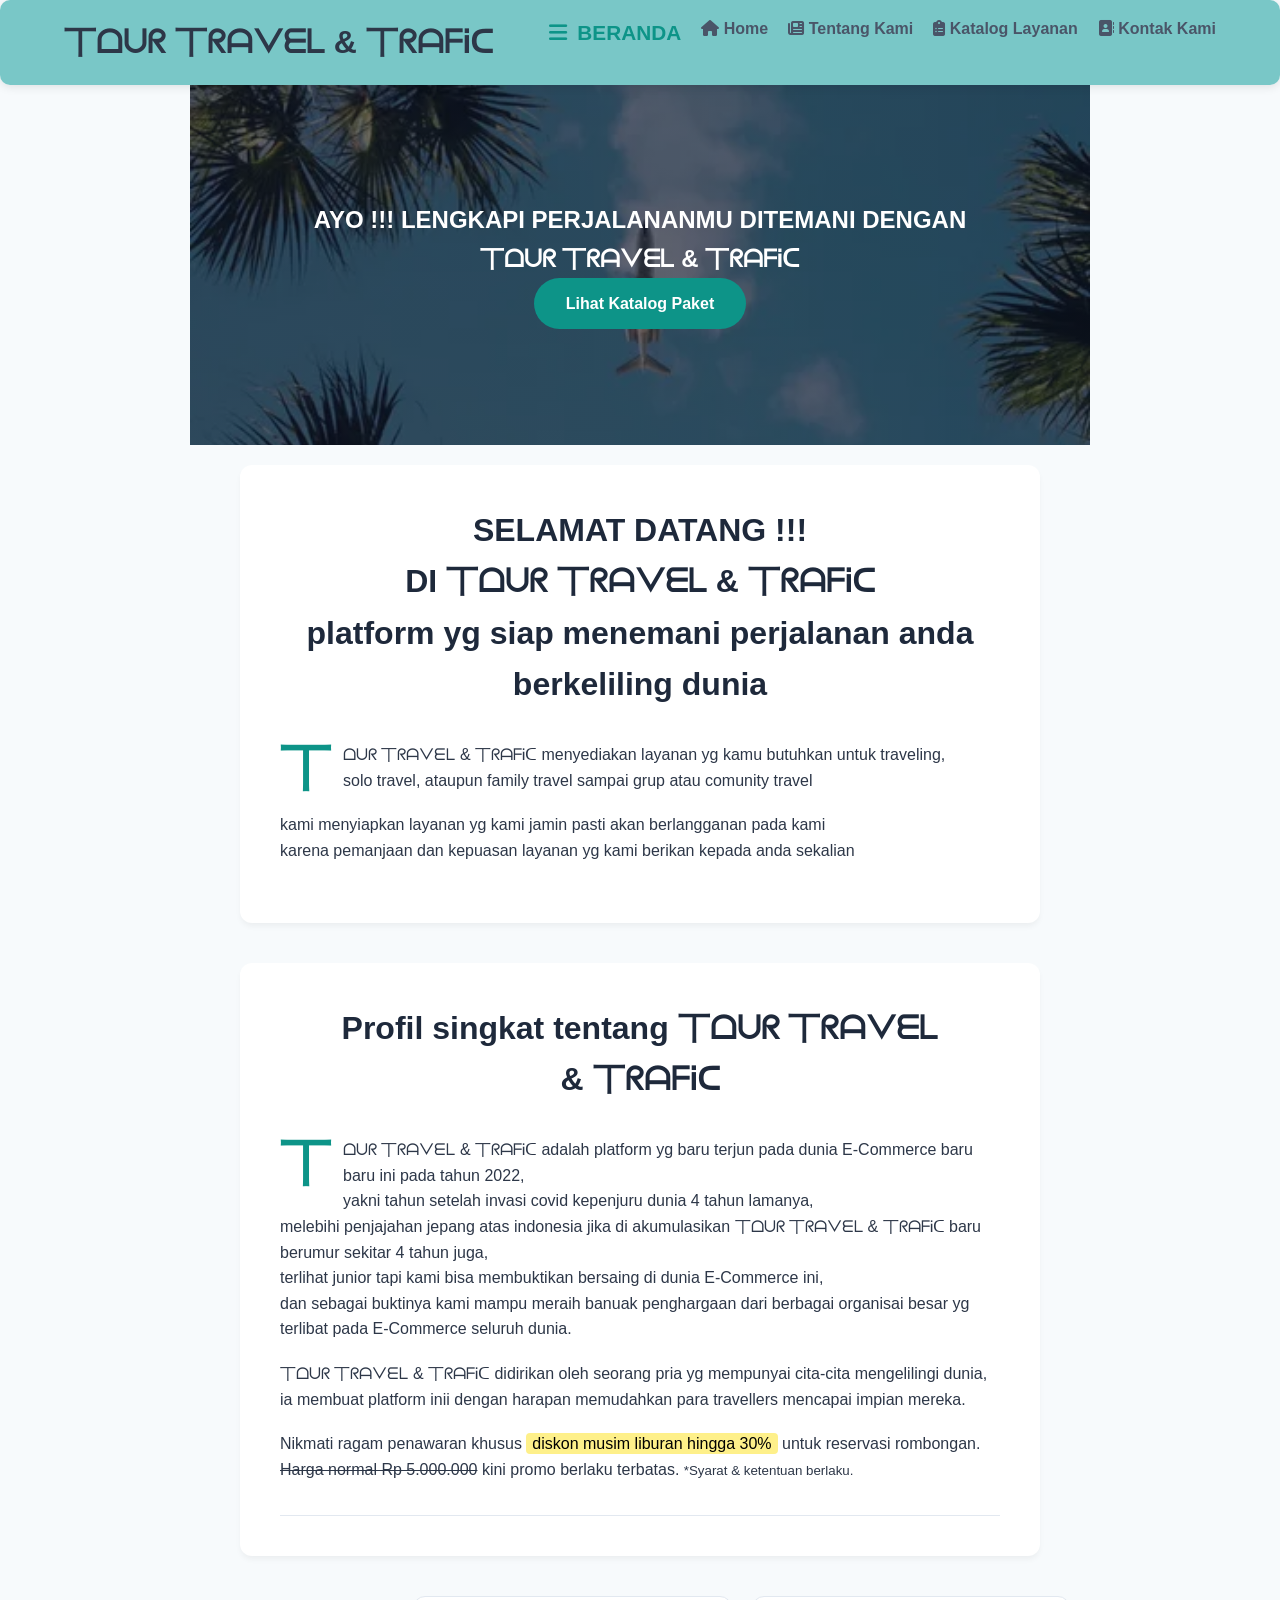
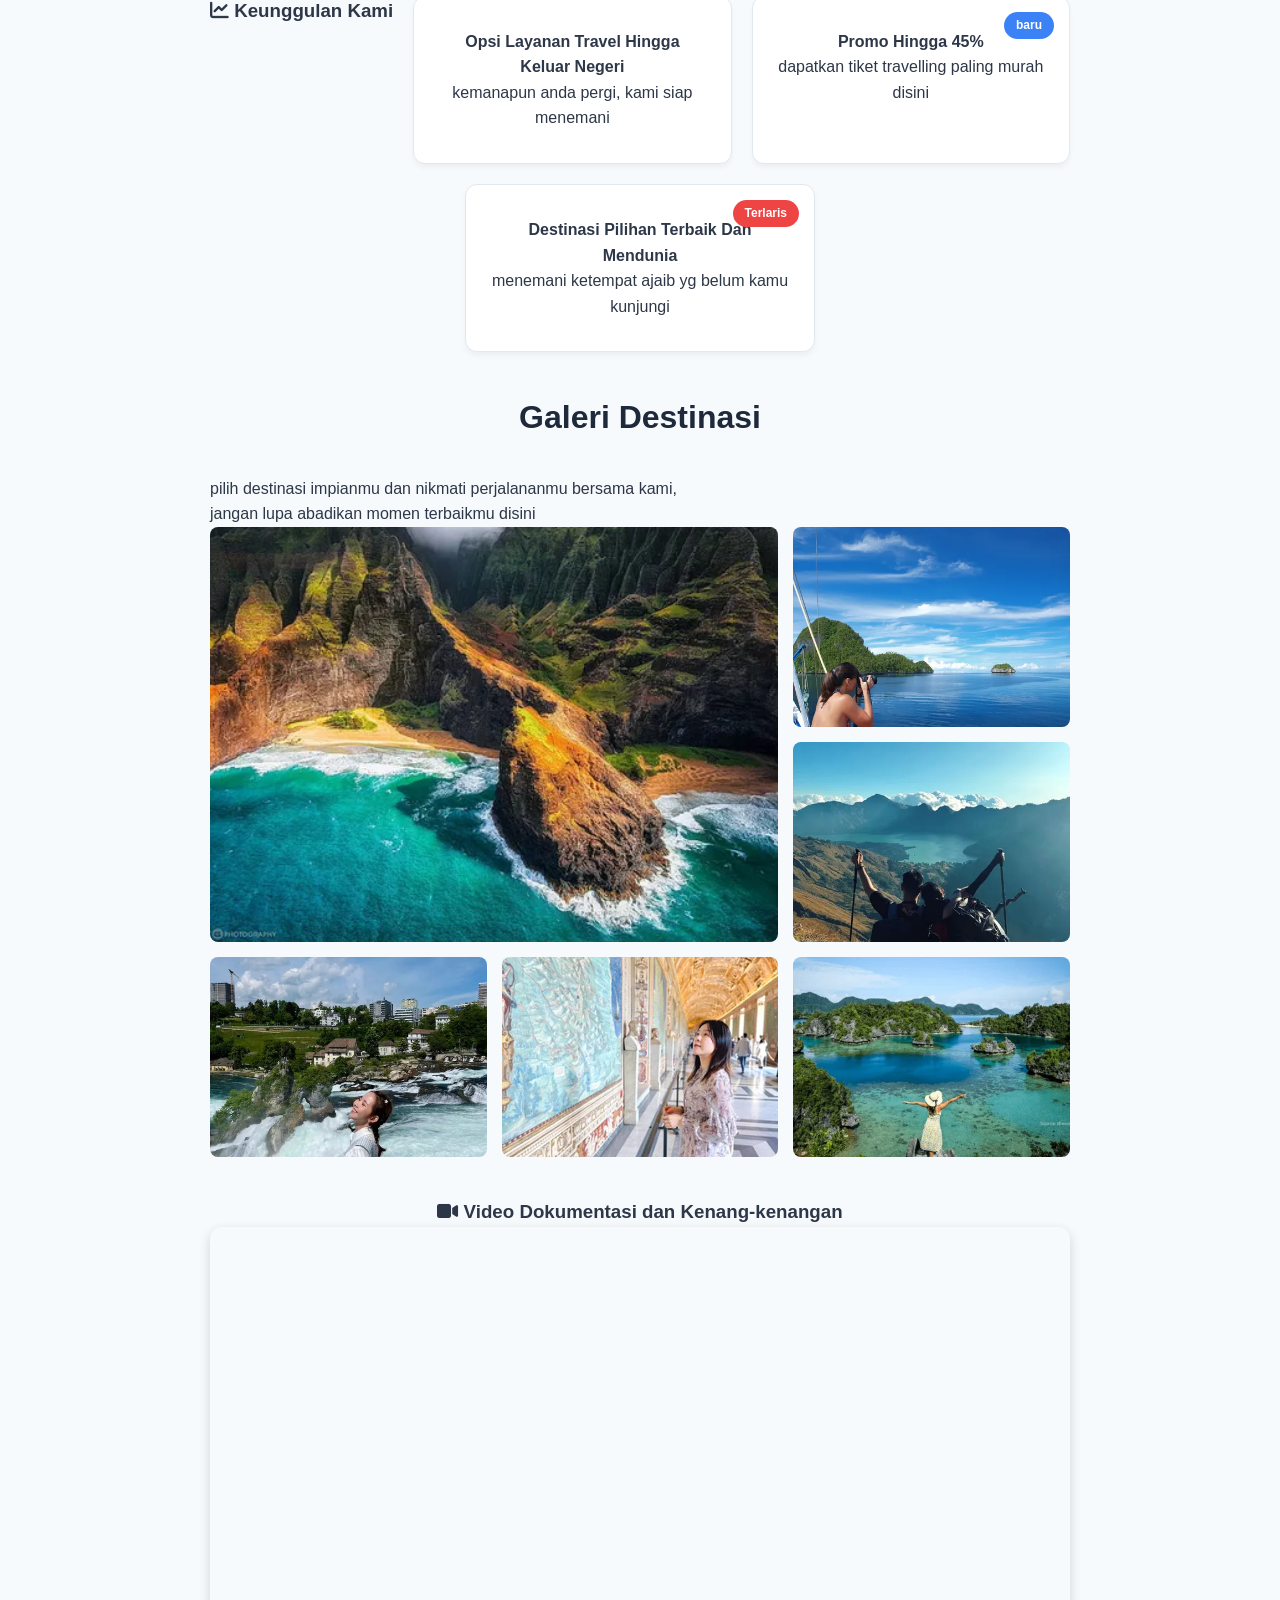
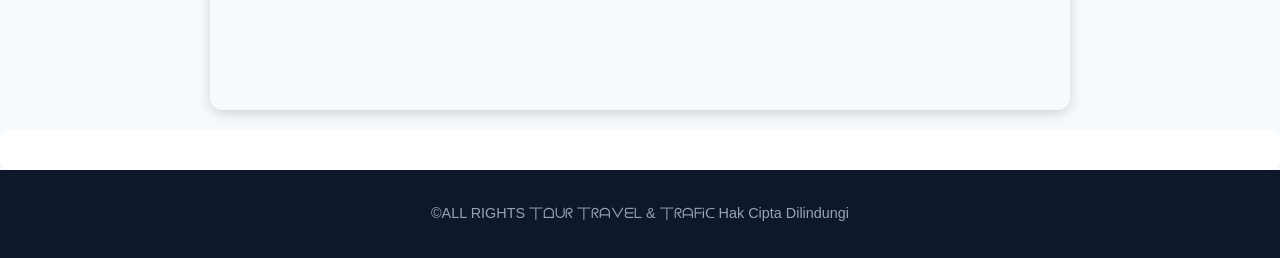
==== bulanan1.html @ ce0ed02d "nambah element p pada section" ====
<!DOCTYPE html>
<html lang="id">
  <head>
    <meta charset="UTF-8" />
    <meta name="description" content="ini adalah ujian bulanan pertama " />
    <meta name="viewport" content="width=device-width, initial-scale=1.0" />
    <link rel="stylesheet" href="bulanan1.css">
    <link rel="stylesheet" href="https://cdnjs.cloudflare.com/ajax/libs/font-awesome/6.4.0/css/all.min.css">
    <link rel="icon" href="https://imgs.search.brave.com/JPIYiOakQXA_1iFkBT6kXhGZrVsSIABAMrxZEh_G0jc/rs:fit:500:0:1:0/g:ce/aHR0cHM6Ly9tZWRp/YS5pc3RvY2twaG90/by5jb20vaWQvMTE3/OTY2MzYxOC9pZC92/ZWt0b3IvbGFsdS1s/aW50YXMuanBnP3M9/NjEyeDYxMiZ3PTAm/az0yMCZjPVZsU3Vi/dHQ2LWo4YVNkUFFu/Z1ZhZlNFNXROdURE/UnlvR29yZEtoUFJq/MUk9" />
    <title>丅ᗝᑌᖇ 丅ᖇᗩᐯᗴᒪ & 丅ᖇᗩᖴᎥᑕ</title>
  </head>
  <body>
    <header>
        <h1>丅ᗝᑌᖇ 丅ᖇᗩᐯᗴᒪ & 丅ᖇᗩᖴᎥᑕ</h1>
        <nav class="navbar">
            <ul>
                <h2 class="logo"><i class="fa-solid fa-bars"></i>  BERANDA</h2>
             <a class="nav-btn" href="bulanan1.html"> <i class="fa-solid fa-house"></i> Home </a> 
             <a class="nav-btn" href="tentang.html"><i class="fa-solid fa-newspaper"></i> Tentang Kami</a> 
             <a class="nav-btn" href="katalog.html"><i class="fas fa-clipboard-list"></i> Katalog Layanan</a> 
             <a class="nav-btn" href="kontakB1.html"><i class="fas fa-address-book"></i> Kontak Kami</a> 
        </nav>
    </header>

    <main>
        <article>

            <section class="hero">
                <h2>AYO !!! LENGKAPI PERJALANANMU DITEMANI DENGAN <br> 丅ᗝᑌᖇ 丅ᖇᗩᐯᗴᒪ & 丅ᖇᗩᖴᎥᑕ</h2>
                <a href="#katalog" class="btn-cta">Lihat Katalog Paket</a>
            </section>

            <section>
                <div class="about-content">
                <h3 class="section-title"> SELAMAT DATANG !!! <br> DI 丅ᗝᑌᖇ 丅ᖇᗩᐯᗴᒪ & 丅ᖇᗩᖴᎥᑕ <br> platform yg siap menemani perjalanan anda berkeliling dunia </h3>
                <p class="drop-cap">丅ᗝᑌᖇ 丅ᖇᗩᐯᗴᒪ & 丅ᖇᗩᖴᎥᑕ menyediakan layanan yg kamu butuhkan untuk traveling, <br>
                     solo travel, ataupun family travel sampai grup atau comunity travel</p>
                <p>kami menyiapkan layanan yg kami jamin pasti akan berlangganan pada kami <br>karena pemanjaan dan kepuasan layanan yg kami berikan kepada anda sekalian </p>
                </div>
            </section>
               
            <section>
                <div class="about-content">
                 <h3 class="section-title">Profil singkat tentang 丅ᗝᑌᖇ 丅ᖇᗩᐯᗴᒪ <br>& 丅ᖇᗩᖴᎥᑕ</h3>
                 <p class="drop-cap">丅ᗝᑌᖇ 丅ᖇᗩᐯᗴᒪ & 丅ᖇᗩᖴᎥᑕ adalah platform yg baru terjun pada dunia E-Commerce baru baru ini pada tahun 2022, <br>
                     yakni tahun setelah invasi covid kepenjuru dunia 4 tahun lamanya, <br> melebihi penjajahan jepang atas indonesia
                    jika di akumulasikan 丅ᗝᑌᖇ 丅ᖇᗩᐯᗴᒪ & 丅ᖇᗩᖴᎥᑕ baru berumur sekitar 4 tahun juga,
                     <br> terlihat junior tapi kami bisa membuktikan bersaing di dunia E-Commerce ini, <br>
                     dan sebagai buktinya kami mampu meraih banuak penghargaan dari berbagai organisai besar yg terlibat pada E-Commerce seluruh dunia.
                 </p>
                 <p>丅ᗝᑌᖇ 丅ᖇᗩᐯᗴᒪ & 丅ᖇᗩᖴᎥᑕ didirikan oleh seorang pria yg mempunyai cita-cita mengelilingi dunia,
                     <br> ia membuat platform inii dengan harapan memudahkan para travellers mencapai impian mereka.</p>
                 <p>
                     Nikmati ragam penawaran khusus <mark>diskon musim liburan hingga 30%</mark> untuk reservasi rombongan. <del>Harga normal Rp 5.000.000</del> kini promo berlaku terbatas. <small>*Syarat & ketentuan berlaku.</small>
                </p>
                <hr>
                </div>
            </section>

            <section class="container-layanan">
                <h3><i class="fas fa-chart-line"></i> Keunggulan Kami</h3>
                <div class="card-keunggulan">
                    <h4> Opsi Layanan Travel Hingga Keluar Negeri</h4>
                    <p> kemanapun anda pergi, kami siap menemani</p>
                </div>

                <div class="card-keunggulan">
                    <span class="langganan baru">baru</span>
                    <h4>Promo Hingga 45% </h4>
                    <p>dapatkan tiket travelling paling murah disini</p>
                </div>

                <div class="card-keunggulan">
                    <span class="langganan terlaris">Terlaris</span>
                    <h4>Destinasi Pilihan Terbaik Dan Mendunia</h4>
                    <p>menemani ketempat ajaib yg belum kamu kunjungi  </p>
                </div>
            </section>

                <section>
                    <h2 class="section-title">Galeri Destinasi</h2>
                    <p>pilih destinasi impianmu dan nikmati perjalananmu bersama kami, <br> jangan lupa abadikan momen terbaikmu disini</p> 
                    <div class="gallery-grid">
                    <div class="gallery-item  large-span">
                        <img src="hawai.png" alt="Tropical Island" height="390">
                    </div>
                    <div class="gallery-item">
                        <img src="raja-ampat.png" alt="raja ampat papua">
                    </div>
                    <div class="gallery-item">
                        <img src="rinjani.png" alt="Mountain rinjani">
                    </div>
                    <div class="gallery-item">
                        <img src="swiss.png" alt="swiss waterfall">
                    </div>
                    <div class="gallery-item">
                        <img src="vatikan.png" alt="vatikan yunani">
                    </div>
                    <div class="gallery-item">
                        <img src="sombori.png" alt="sombori morowali">
                    </div>
                    </div>
                </section>

                <section class="teks-iframe">
                    <h3><i class="fas fa-video"></i> Video Dokumentasi dan Kenang-kenangan</h3>
                    <div class="video-container">
                    <iframe width="560" height="315" src="https://www.youtube.com/embed/F02_MVdAqCk?si=f2OR7N6T00OSTcpi" title="YouTube video player" frameborder="0" allow="accelerometer; autoplay; clipboard-write; encrypted-media; gyroscope; picture-in-picture; web-share" referrerpolicy="strict-origin-when-cross-origin" allowfullscreen> Tour white 丅ᗝᑌᖇ 丅ᖇᗩᐯᗴᒪ & 丅ᖇᗩᖴᎥᑕ</iframe>
                    </div>
                </section>

            <aside>

            </aside>

        </article>

        <footer>
            <p>&copy;ALL RIGHTS 丅ᗝᑌᖇ 丅ᖇᗩᐯᗴᒪ & 丅ᖇᗩᖴᎥᑕ Hak Cipta Dilindungi </p>
        </footer>

    </main>
  </body>
</html>
---- bulanan1.css ----
* {
  box-sizing: border-box;
  margin: 0;
  padding: 0;
}
body {
  font-family: "Segoe UI", Tahoma, Geneva, Verdana, sans-serif;
  color: #2d3748;
  background-color: #f7fafc;
  line-height: 1.6;
}
a {
  text-decoration: none;
  color: inherit;
}

/* ============bagian header============ */

header {
  position: sticky;
  top: 0;
  z-index: 1000;
  background-color: rgba(38, 165, 163, 0.6);
  box-shadow: 0 2px 10px rgba(0, 0, 0, 0.1);
  display: flex;
  justify-content: space-between;
  align-items: center;
  padding: 1rem 5%;
  border-radius:10px;
}
.logo {
  display: flex;
  align-items: center;
  gap: 10px;
  font-size: 1.3rem;
  font-weight: 700;
  color: #0d9488;
}
nav ul {
  display: flex;
  list-style: none;
  gap: 20px;
}
nav a {
  font-weight: 600;
  color: #4a5568;
  transition: color 0.3s;
}
nav a.active,
nav a:hover {
  color: #0d9488;
}


.hero {
  min-height: 40vh;
  background:
    linear-gradient(rgba(15, 23, 42, 0.6), rgba(15, 23, 42, 0.6)),
    url("header.png")
      center/cover no-repeat;
  display: flex;
  flex-direction: column;
  justify-content: center;
  align-items: center;
  text-align: center;
  color: #ffffff;
  padding: 2rem;
}
.hero h1 {
  font-size: 2.8rem;
  margin-bottom: 1rem;
  text-shadow: 0 2px 4px rgba(0, 0, 0, 0.3);
}
.hero p {
  font-size: 1.2rem;
  max-width: 600px;
  margin-bottom: 2rem;
}
.btn-cta {
  background-color: #0d9488;
  color: #ffffff;
  padding: 0.8rem 2rem;
  border-radius: 30px;
  font-weight: 600;
  transition:
    background 0.3s,
    transform 0.2s;
}
.btn-cta:hover {
  background-color: #097066;
  transform: translateY(-2px);
}


section {
  padding: 4rem 5%;
}
.section-title {
  text-align: center;
  font-size: 2rem;
  margin-bottom: 2rem;
  color: #1e293b;
}

.about-content {
  max-width: 800px;
  margin: 0 auto;
  background: #ffffff;
  padding: 2.5rem;
  border-radius: 12px;
  box-shadow: 0 4px 6px -1px rgba(0, 0, 0, 0.05);
}
.drop-cap::first-letter {
  font-size: 3.2rem;
  float: left;
  line-height: 1;
  margin-right: 12px;
  font-weight: bold;
  color: #0d9488;
}
.about-content p {
  margin-bottom: 1.2rem;
}
mark {
  background-color: #fef08a;
  padding: 2px 6px;
  border-radius: 4px;
}
hr {
  border: 0;
  height: 1px;
  background: #e2e8f0;
  margin-top: 2rem;
}


.container-layanan {
  display: flex;
  gap: 20px;
  flex-wrap: wrap;
  justify-content: center;
}

.card-keunggulan {
  background: #ffffff;
  border-radius: 12px;
  padding: 2rem 1.5rem;
  flex: 1 1 280px;
  max-width: 350px;
  position: relative;
  box-shadow: 0 4px 6px -1px rgba(0, 0, 0, 0.05);
  border: 1px solid #e2e8f0;
  text-align: center;
}
.langganan {
  position: absolute;
  top: 15px;
  right: 15px;
  padding: 4px 12px;
  font-size: 0.75rem;
  font-weight: 700;
  border-radius: 20px;
  color: #ffffff;
}
.langganan.terlaris {
  background-color: #ef4444;
}
.langganan.baru {
  background-color: #3b82f6;
}

/* ===========grid============ */

.gallery-grid {
  display: grid;
  grid-template-columns: repeat(3, 1fr);
  grid-gap: 15px;
}
.gallery-item {
  position: relative;
  overflow: hidden;
  border-radius: 8px;
  height: 200px;
}
.gallery-item img {
  width: 100%;
  height: 100%;
  object-fit: cover;
  transition: transform 0.3s ease;
}
.gallery-item:hover img {
  transform: scale(1.05);
}
.gallery-item.large-span {
  grid-column: span 2;
  grid-row: span 2;
  height: 415px;
}

/* ========iframe========= */

.video-container {
  max-width: 900px;
  margin: 0 auto;
  position: relative;
  padding-bottom: 56.25%; 
  height: 0;
  overflow: hidden;
  border-radius: 12px;
  box-shadow: 0 4px 12px rgba(0, 0, 0, 0.15);
}
.video-container iframe {
  position: absolute;
  top: 0;
  left: 0;
  width: 100%;
  height: 100%;
  border: 0;
}

.teks-iframe {
  text-align: center;
}

/* ==========bagian footer========== */

footer {
  background-color: #0f172a;
  color: #94a3b8;
  text-align: center;
  padding: 2rem;
  font-size: 0.9rem;
}

@media (max-width: 768px) {
  .gallery-grid {
    grid-template-columns: 1fr;
  }
  .gallery-item.large-span {
    grid-column: span 1;
    grid-row: span 1;
    height: 200px;
  }
  header {
    flex-direction: column;
    gap: 10px;
  }
}

/* ==============katalog============= */

.katalog body{
    font-family:Arial, sans-serif;
    background:#f4f4f4;
}

.katalog main{
    grid-area:konten;
    background:white;
    padding:20px;
    border-radius:10px;
}

aside{
    grid-area:sidebar;
    background:white;
    padding:20px;
    border-radius:10px;
}

.galeri{
    display:flex;
    gap:10px;
    flex-wrap:wrap;
    margin:20px 0;
}

.galeri img{
    width:250px;
    height:160px;
    object-fit:cover;
    border-radius:8px;
}

.table-container{
    overflow-x:auto;
    margin-top:20px;
}

table{
    width:100%;
    border-collapse:collapse;
    min-width:700px;
}

table, th, td{
    border:1px solid #333;
}

th, td{
    padding:10px;
    text-align:center;
}

thead{
    background:#009688;
    color:white;
}

tbody tr:nth-child(odd){
    background:#e8f5e9;
}

tbody tr:nth-child(even){
    background:#ffffff;
}

.media{
    margin-top:10px;
}

audio, video{
    width:50%;
    margin-top:10px;
}

ul, ol{
    margin-left:20px;
    margin-bottom:20px;
}

@media(max-width:768px){
    .container{
        grid-template-areas:
        "intro"
        "konten"
        "sidebar";
        grid-template-columns:1fr;
    }
}

/* ==============kontak.html=============== */

section{
max-width:900px;
margin:auto;
padding:20px;
}

.contact-info, form, .map{
background:white;
padding:20px;
border-radius:10px;
margin-bottom:20px;
box-shadow:0 2px 8px rgba(0,0,0,0.1);
}

label{
display:block;
margin-top:10px;
font-weight:bold;
}

input,
select,
textarea{
width:100%;
padding:10px;
margin-top:5px;
border:1px solid #ccc;
border-radius:5px;
}

.radio-group,
.checkbox-group{
margin-top:10px;
}

.radio-group input,
.checkbox-group input{
width:auto;
margin-right:5px;
}

button{
padding:10px 20px;
margin-top:15px;
border:none;
border-radius:5px;
cursor:pointer;
}

.submit-btn{
background:#0077b6;
color:white;
}

.reset-btn{
background:#888;
color:white;
}

a{
color:#0077b6;
text-decoration:none;
}

a:hover{
text-decoration:underline;
}
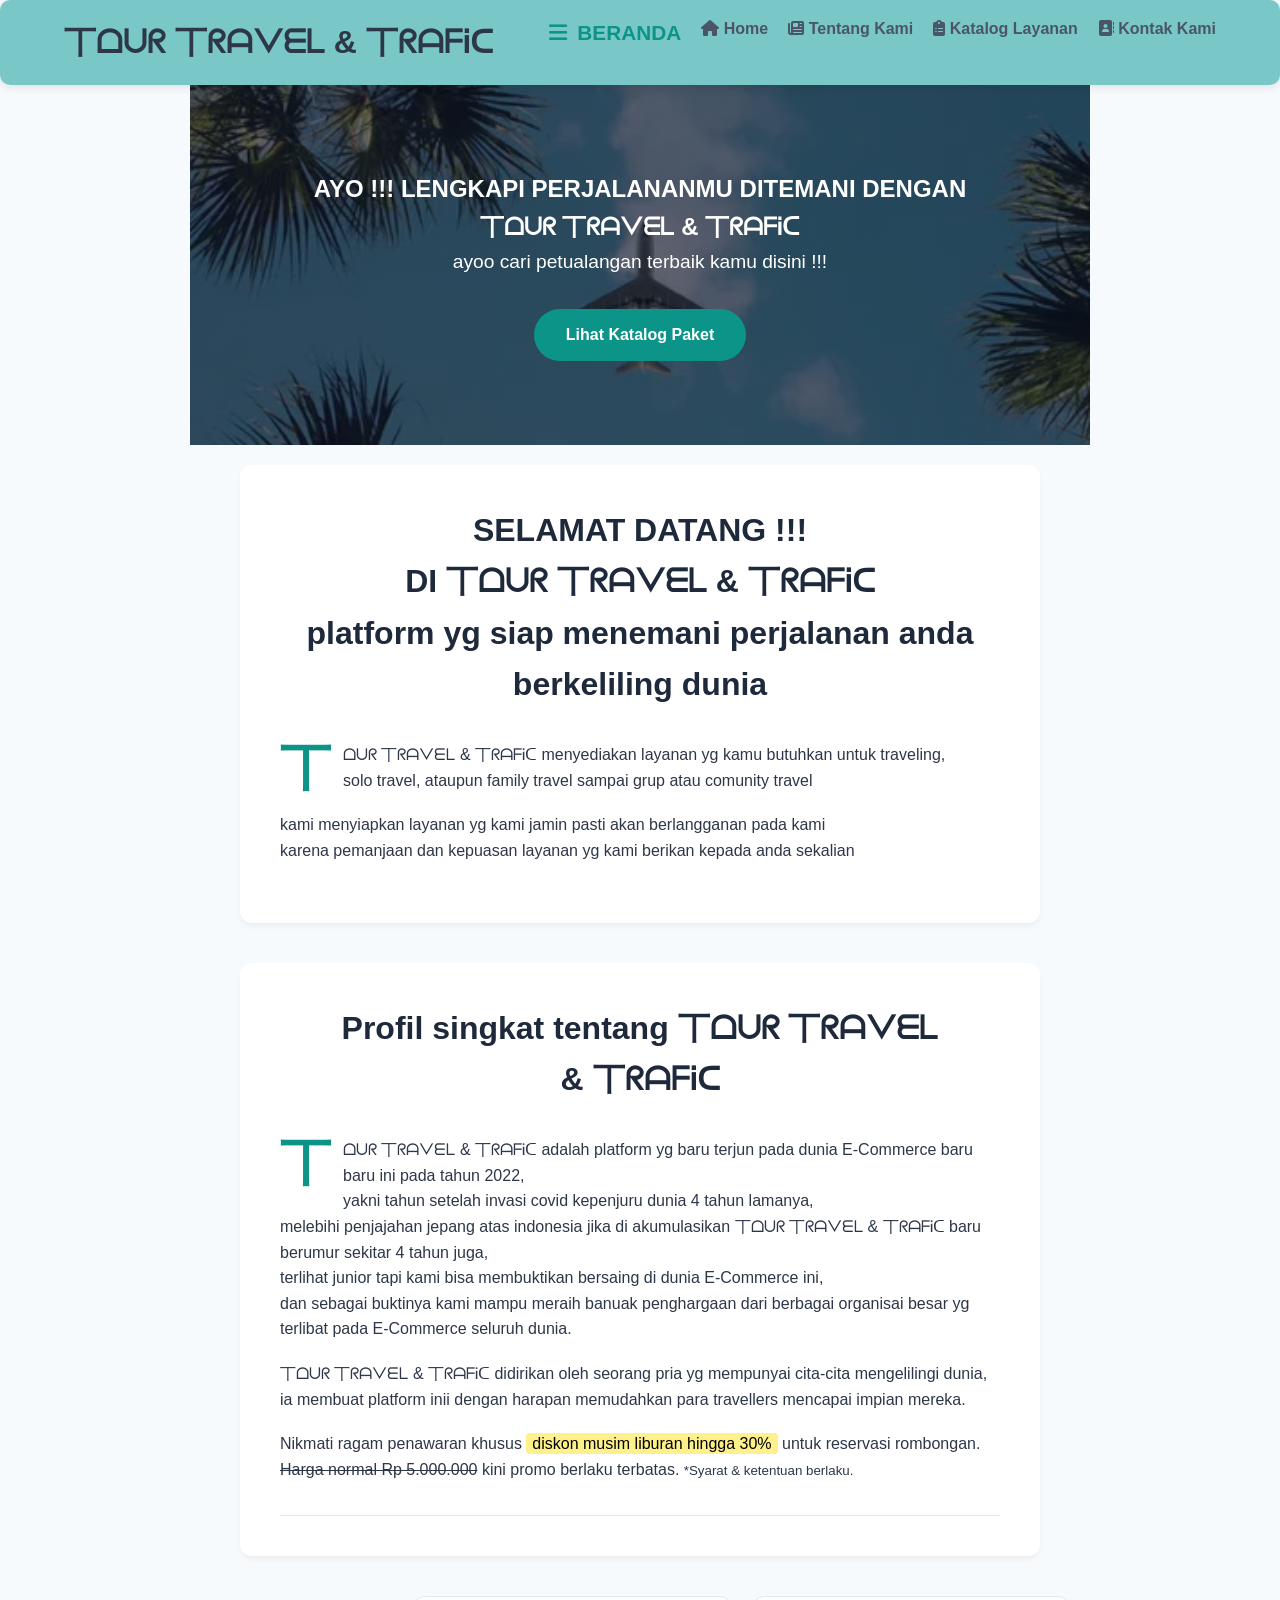
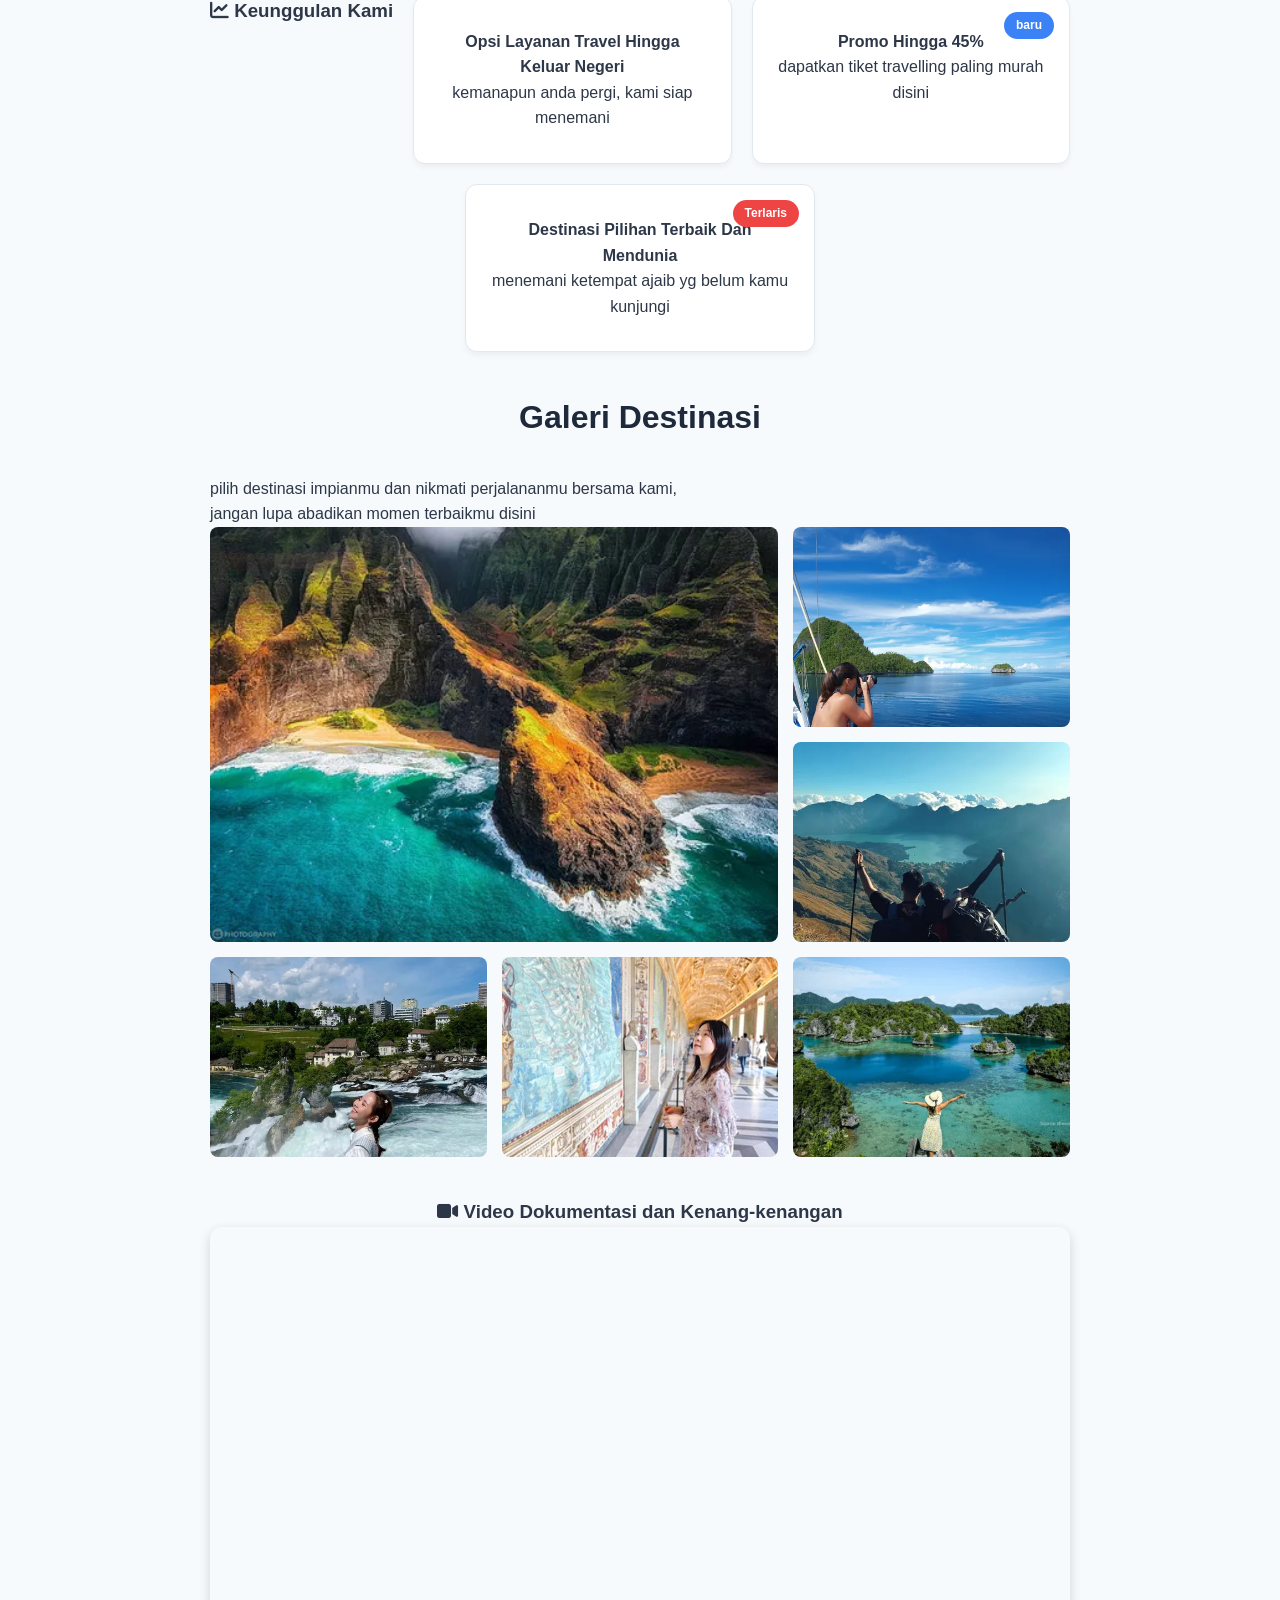
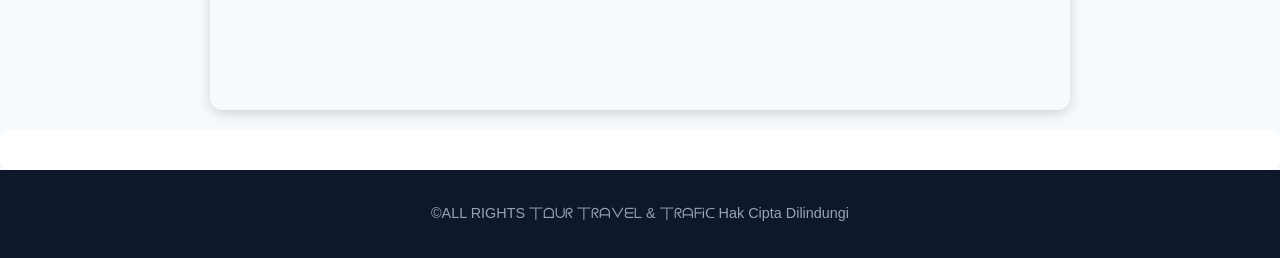
==== commit d1e4e8e5: "nambah keterangan pada sebelum kata katalog search your adventure here" ====
--- a/bulanan1.html
+++ b/bulanan1.html
@@ -27,6 +27,7 @@
 
             <section class="hero">
                 <h2>AYO !!! LENGKAPI PERJALANANMU DITEMANI DENGAN <br> 丅ᗝᑌᖇ 丅ᖇᗩᐯᗴᒪ & 丅ᖇᗩᖴᎥᑕ</h2>
+                <p>ayoo cari petualangan terbaik kamu disini !!!</p>
                 <a href="#katalog" class="btn-cta">Lihat Katalog Paket</a>
             </section>
 
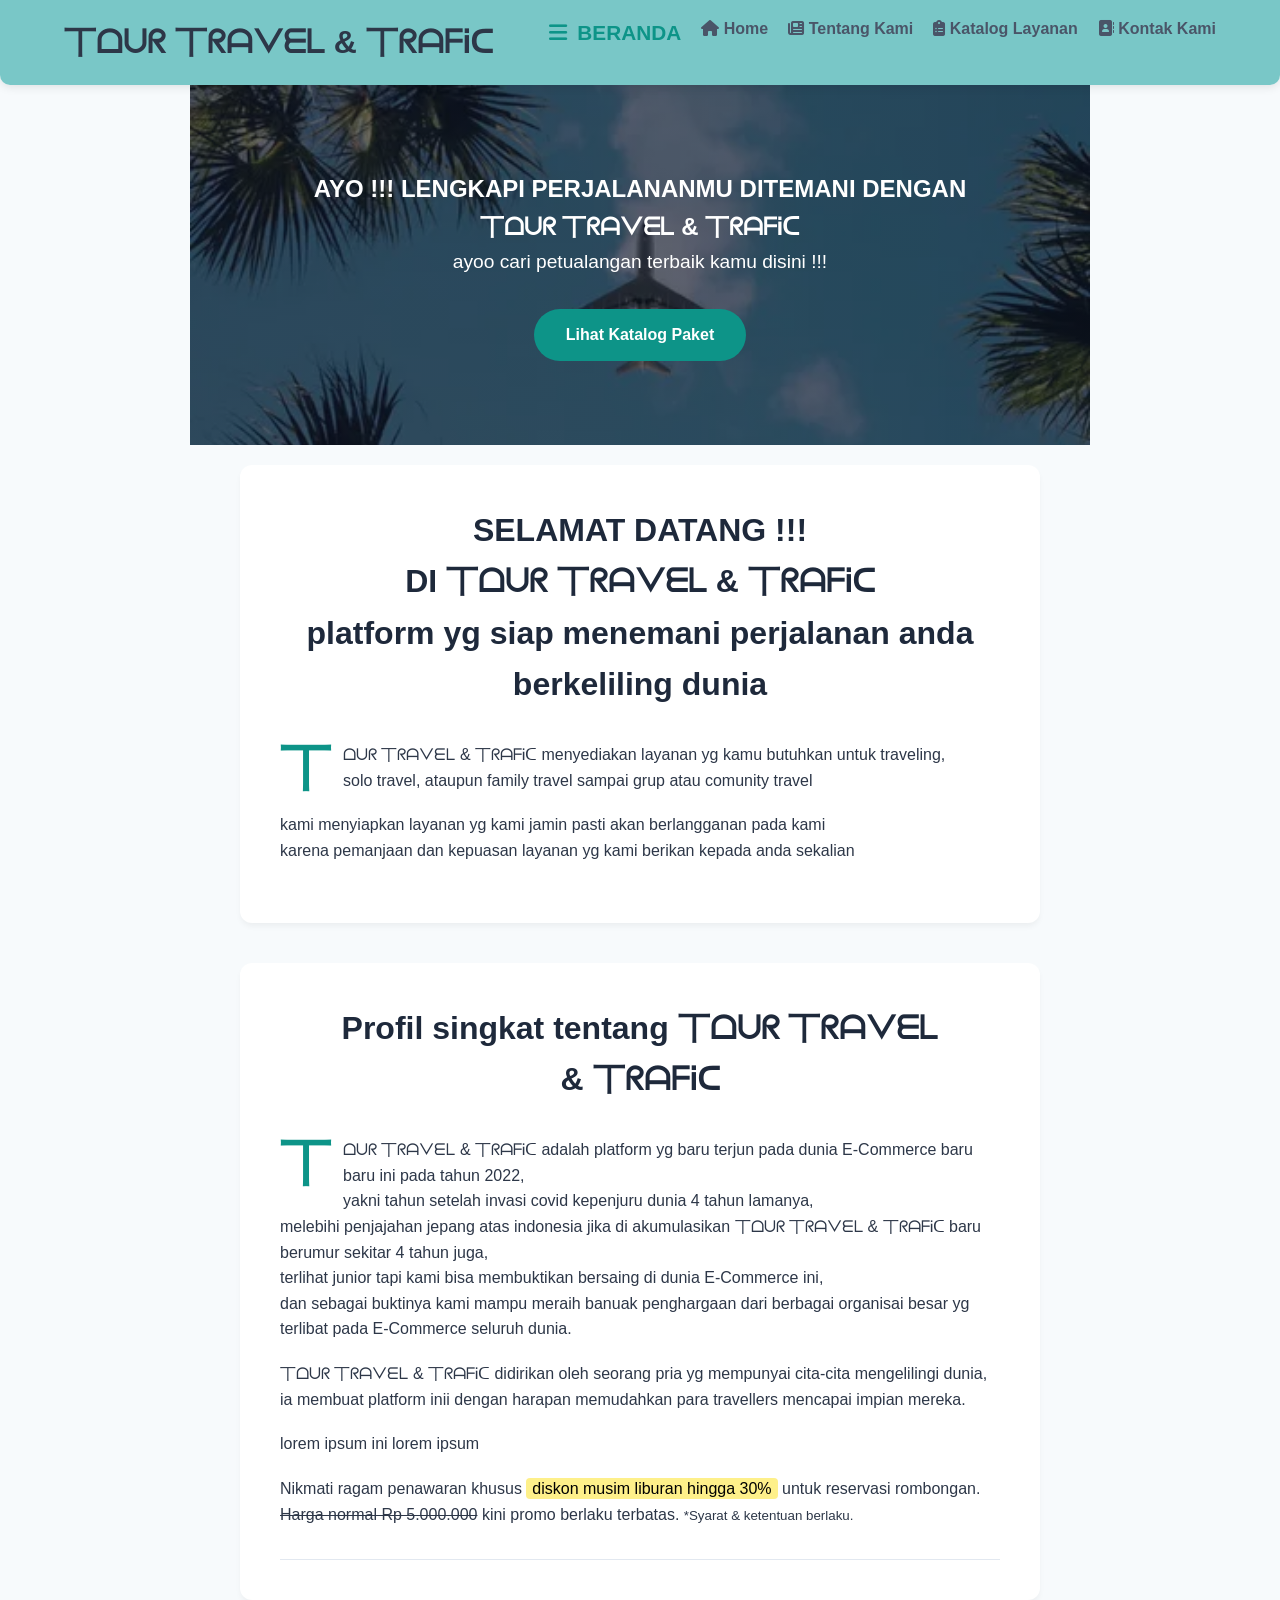
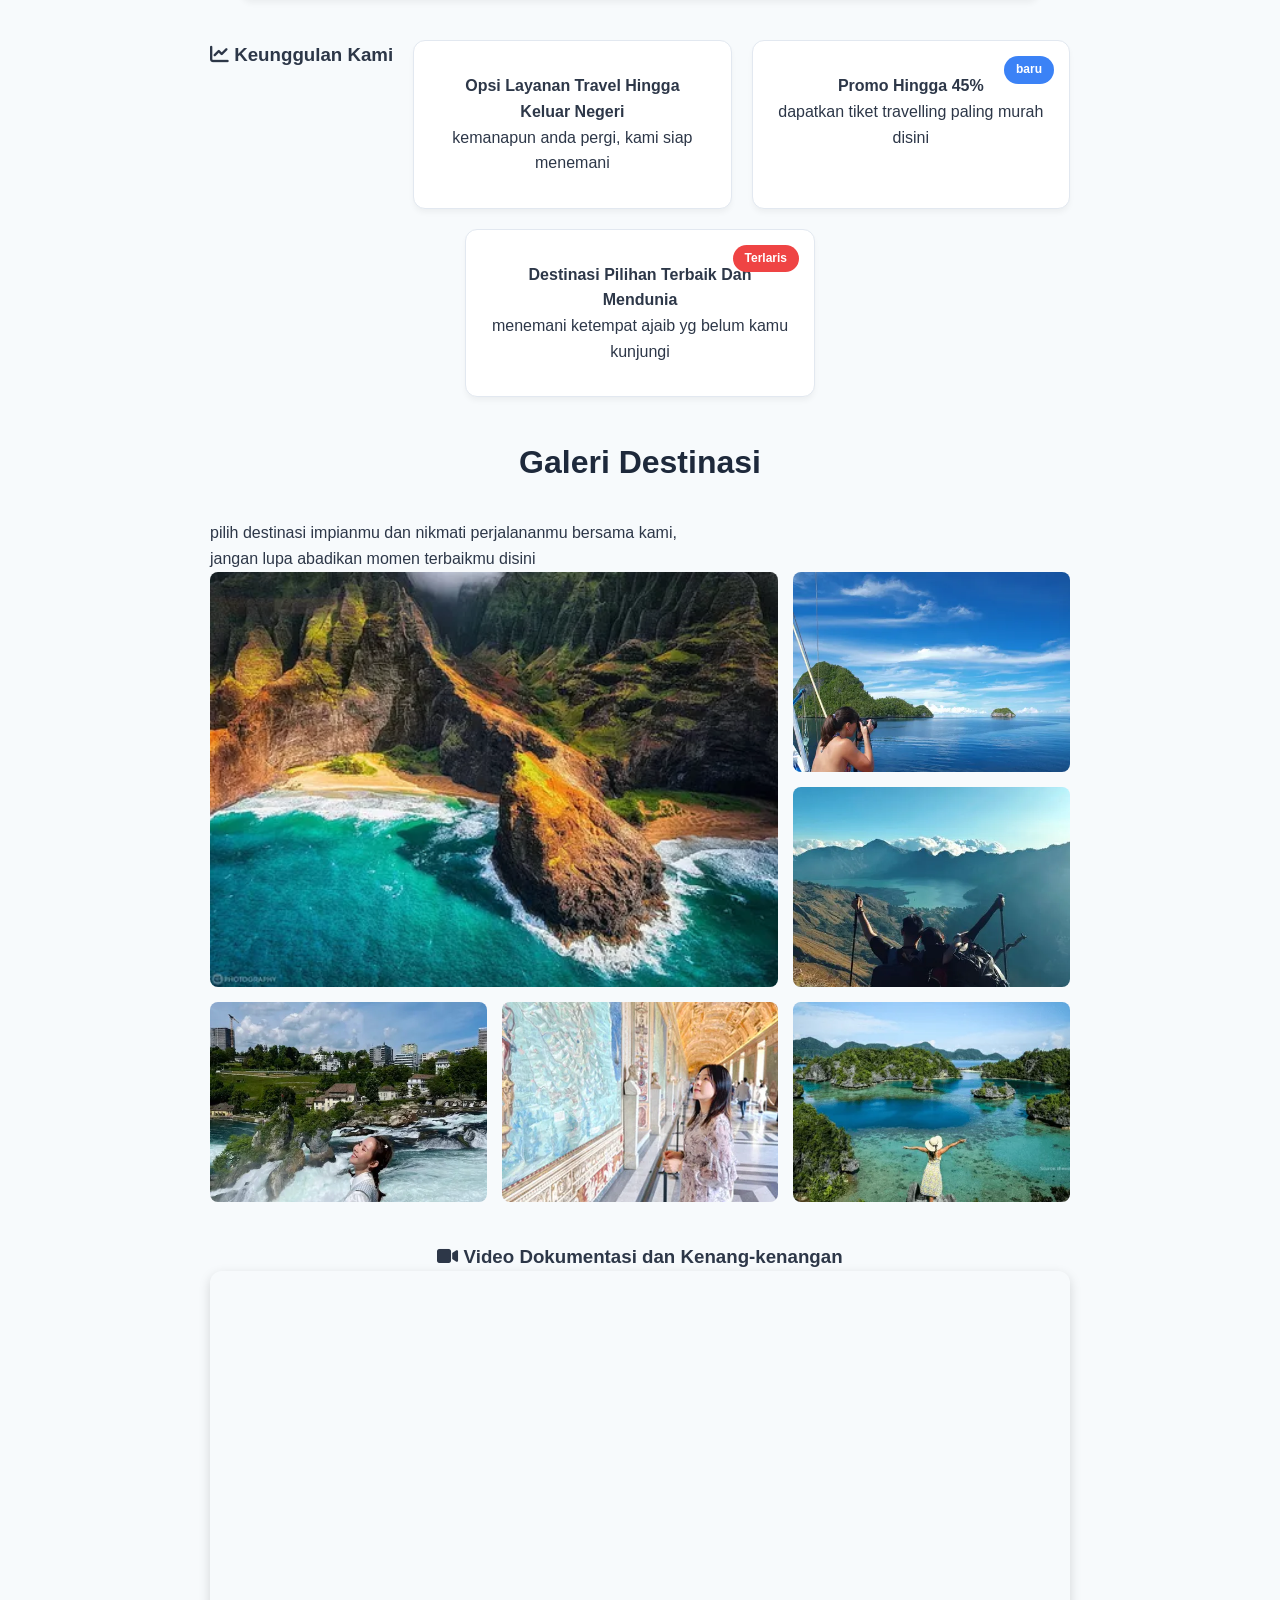
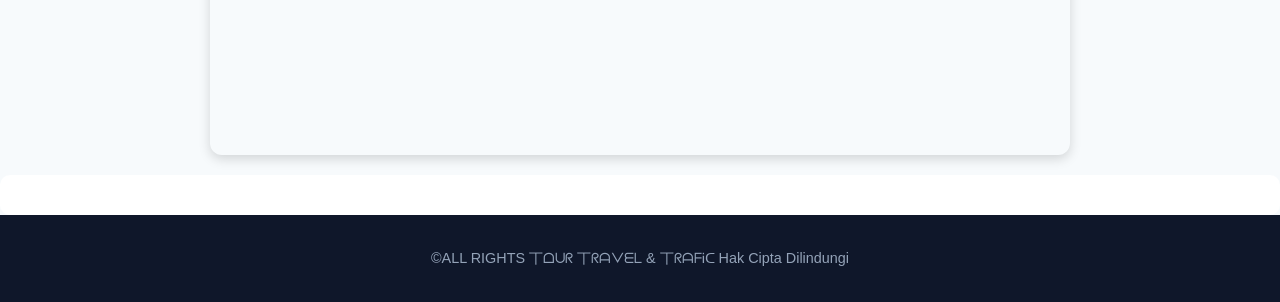
==== commit 8f3dd3d5: "hahaahhahaahahahahahahahahhahahahahahhahahahah hahaahahahahahaahahhahhahahahahahhahahahhahhahahaahah" ====
--- a/bulanan1.html
+++ b/bulanan1.html
@@ -52,6 +52,9 @@
                  <p>丅ᗝᑌᖇ 丅ᖇᗩᐯᗴᒪ & 丅ᖇᗩᖴᎥᑕ didirikan oleh seorang pria yg mempunyai cita-cita mengelilingi dunia,
                      <br> ia membuat platform inii dengan harapan memudahkan para travellers mencapai impian mereka.</p>
                  <p>
+                    <p>lorem ipsum
+                        ini lorem ipsum
+                    </p>
                      Nikmati ragam penawaran khusus <mark>diskon musim liburan hingga 30%</mark> untuk reservasi rombongan. <del>Harga normal Rp 5.000.000</del> kini promo berlaku terbatas. <small>*Syarat & ketentuan berlaku.</small>
                 </p>
                 <hr>
--- a/bulanan1.css
+++ b/bulanan1.css
@@ -26,7 +26,8 @@
   justify-content: space-between;
   align-items: center;
   padding: 1rem 5%;
-  border-radius:10px;
+  border-bottom-left-radius: 10px;
+  border-bottom-right-radius: 10px;
 }
 .logo {
   display: flex;
